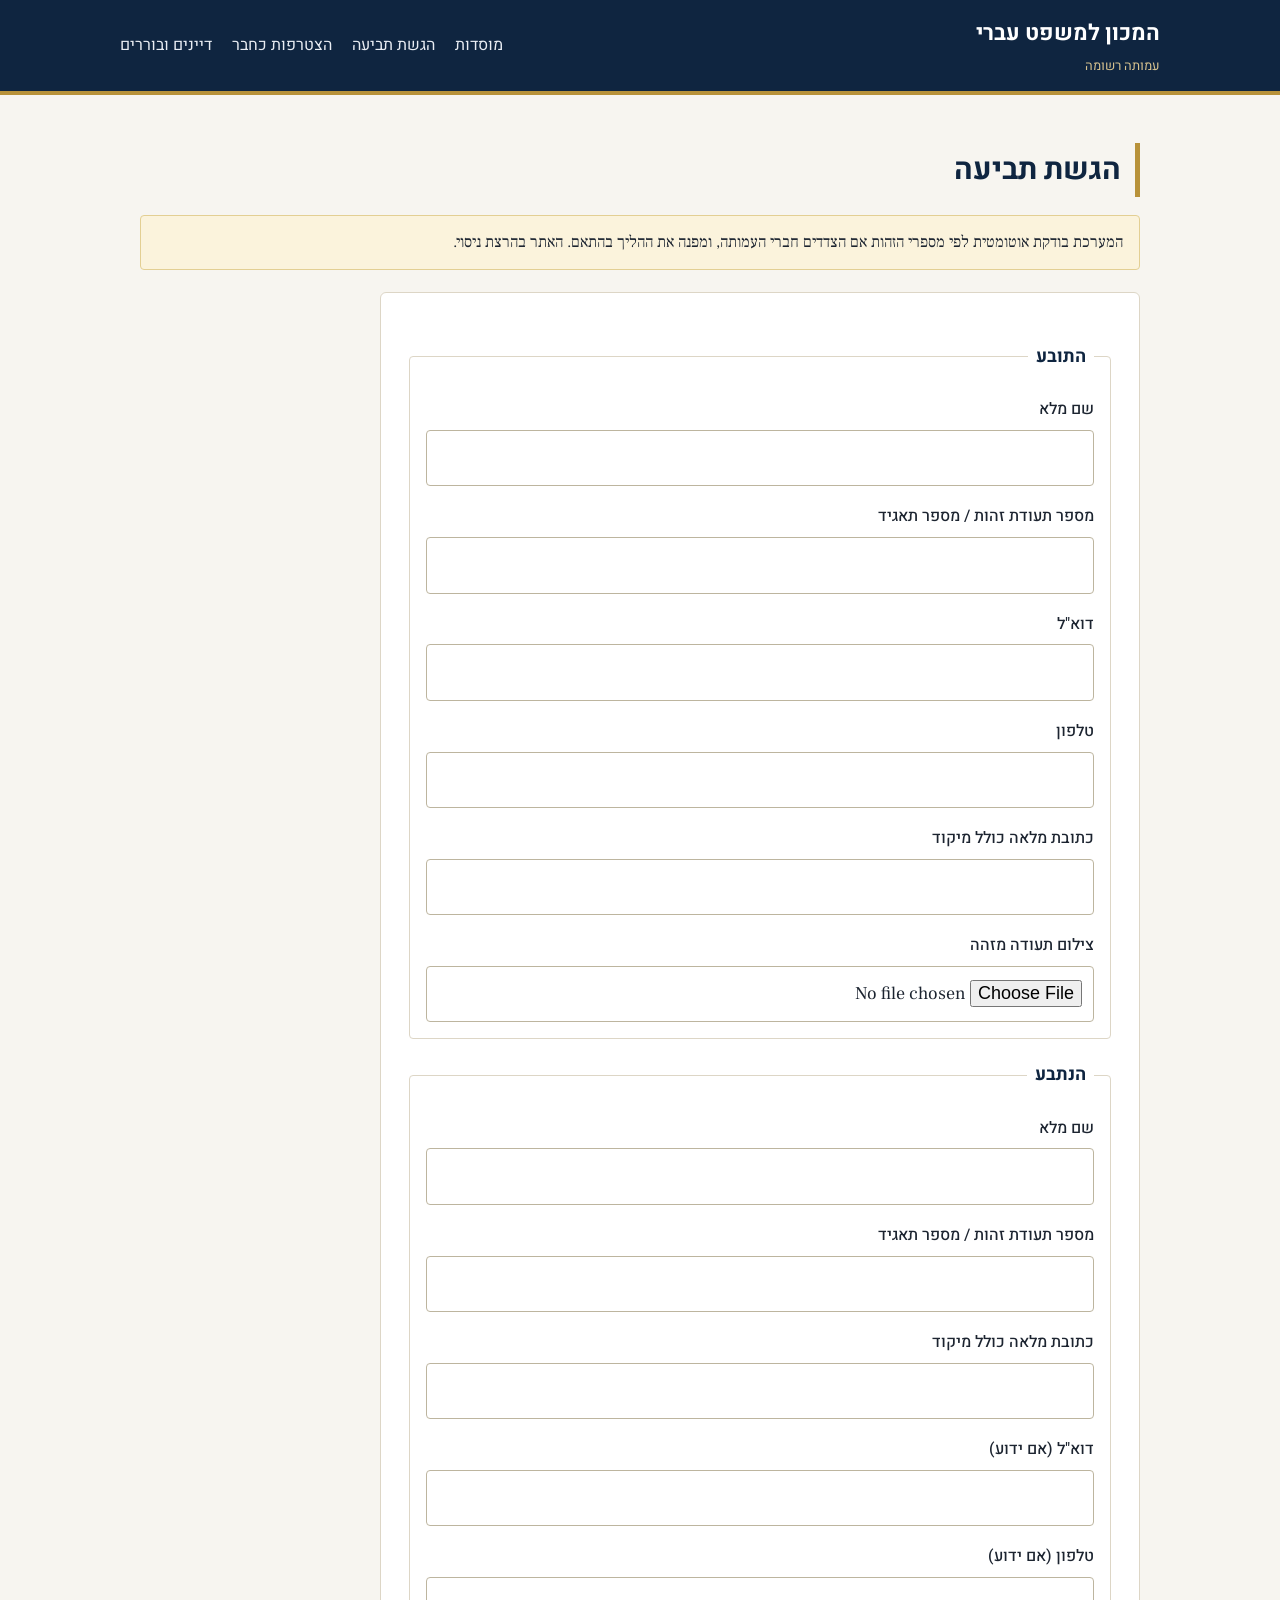
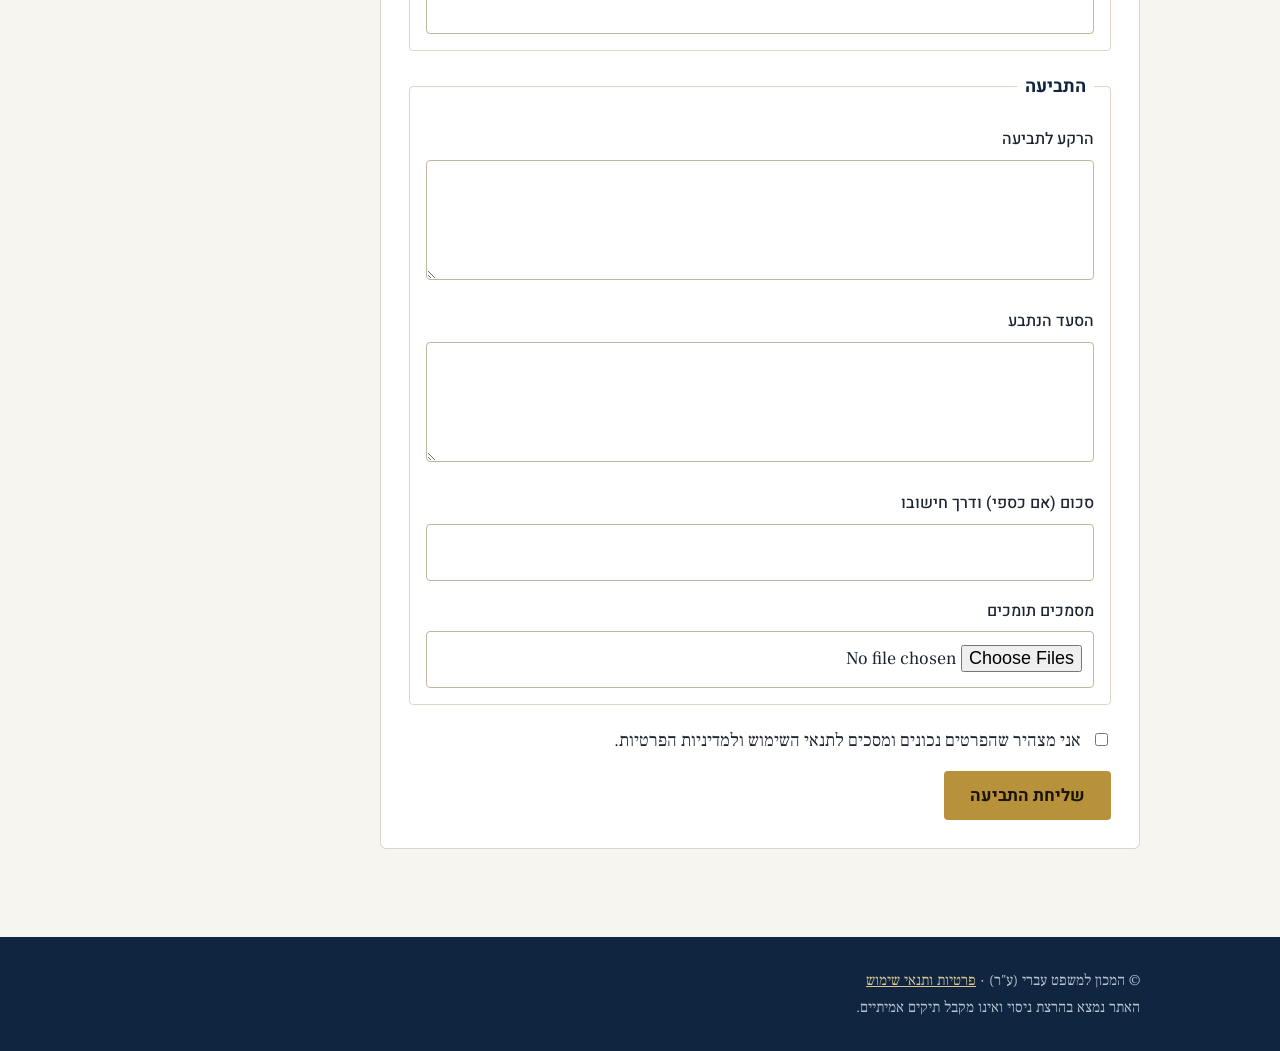
==== claim.html @ c84bb1d9 "Add files via upload" ====
<!doctype html><html lang="he" dir="rtl"><head><meta charset="utf-8"><meta name="viewport" content="width=device-width,initial-scale=1">
<meta name="robots" content="noindex,nofollow"><title>הגשת תביעה | המכון למשפט עברי</title>
<link rel="preconnect" href="https://fonts.googleapis.com"><link href="https://fonts.googleapis.com/css2?family=Frank+Ruhl+Libre:wght@400;700&family=Heebo:wght@400;500;700&display=swap" rel="stylesheet">
<link rel="stylesheet" href="styles.css"></head><body>
<header><div class="wrap top"><a class="brand" href="index.html">המכון למשפט עברי<small>עמותה רשומה</small></a>
<nav class="nav"><a href="index.html#institutions">מוסדות</a><a href="claim.html">הגשת תביעה</a><a href="join.html">הצטרפות כחבר</a><a href="judge.html">דיינים ובוררים</a></nav></div></header>
<section><div class="wrap"><h2>הגשת תביעה</h2><p class="note">המערכת בודקת אוטומטית לפי מספרי הזהות אם הצדדים חברי העמותה, ומפנה את ההליך בהתאם. האתר בהרצת ניסוי.</p>
<form class="f" data-kind="claim"><fieldset><legend>התובע</legend><label>שם מלא</label><input name="p_name" required><label>מספר תעודת זהות / מספר תאגיד</label><input name="p_id" required inputmode="numeric"><label>דוא"ל</label><input name="p_email" type="email" required><label>טלפון</label><input name="p_phone" required><label>כתובת מלאה כולל מיקוד</label><input name="p_addr" required><label>צילום תעודה מזהה</label><input name="p_idfile" type="file" accept=".jpg,.jpeg,.png,.pdf" required></fieldset>
<fieldset><legend>הנתבע</legend><label>שם מלא</label><input name="d_name" required><label>מספר תעודת זהות / מספר תאגיד</label><input name="d_id" required inputmode="numeric"><label>כתובת מלאה כולל מיקוד</label><input name="d_addr" required><label>דוא"ל (אם ידוע)</label><input name="d_email" type="email"><label>טלפון (אם ידוע)</label><input name="d_phone"></fieldset>
<fieldset><legend>התביעה</legend><label>הרקע לתביעה</label><textarea name="background" required></textarea><label>הסעד הנתבע</label><textarea name="relief" required></textarea><label>סכום (אם כספי) ודרך חישובו</label><input name="amount"><label>מסמכים תומכים</label><input name="docs" type="file" multiple></fieldset>
<div class="chk"><input type="checkbox" name="consent" required><span>אני מצהיר שהפרטים נכונים ומסכים לתנאי השימוש ולמדיניות הפרטיות.</span></div>
<button class="btn" type="submit">שליחת התביעה</button><div id="msg"></div></form></div></section>
<footer><div class="wrap">© המכון למשפט עברי (ע"ר) · <a href="privacy.html">פרטיות ותנאי שימוש</a><br>האתר נמצא בהרצת ניסוי ואינו מקבל תיקים אמיתיים.</div></footer>
<script src="app.js"></script></body></html>
---- styles.css ----
:root{--navy:#0f2540;--navy2:#1b3a63;--gold:#b8923a;--bg:#f7f5f0;--ink:#1c2430;--mute:#5d6877;--line:#ddd6c6;--ok:#2f6b3f;--err:#9b2c2c}
*{box-sizing:border-box}html{scroll-behavior:smooth}
body{margin:0;font-family:"Frank Ruhl Libre","David Libre",Georgia,serif;background:var(--bg);color:var(--ink);line-height:1.8;font-size:18px}
h1,h2,h3,.nav{font-family:"Heebo","Assistant",Arial,sans-serif}
header{background:var(--navy);color:#fff;border-bottom:4px solid var(--gold)}
.wrap{max-width:1040px;margin:0 auto;padding:0 20px}
.top{display:flex;align-items:center;justify-content:space-between;gap:16px;padding:14px 0;flex-wrap:wrap}
.brand{font-family:"Heebo",Arial,sans-serif;font-weight:700;font-size:22px;color:#fff;text-decoration:none}
.brand small{display:block;font-weight:400;font-size:13px;color:#d9c48f}
.nav a{color:#e9edf3;text-decoration:none;margin-inline-start:20px;font-size:16px}
.nav a:hover,.nav a.on{color:var(--gold)}
.hero{background:linear-gradient(135deg,var(--navy),var(--navy2));color:#fff;padding:72px 0}
.hero h1{font-size:44px;margin:0 0 12px;line-height:1.25}.hero p{max-width:640px;color:#d8e0ec;font-size:20px}
.btn{display:inline-block;background:var(--gold);color:#1a1405;padding:12px 26px;border-radius:4px;text-decoration:none;font-family:"Heebo",Arial,sans-serif;font-weight:700;border:0;cursor:pointer;font-size:17px;margin-inline-end:10px}
.btn.alt{background:transparent;border:2px solid var(--gold);color:#fff}
section{padding:48px 0}h2{color:var(--navy);font-size:30px;margin:0 0 18px;border-inline-start:5px solid var(--gold);padding-inline-start:14px}
.grid{display:grid;grid-template-columns:repeat(auto-fit,minmax(260px,1fr));gap:20px}
.card{background:#fff;border:1px solid var(--line);border-radius:6px;padding:22px}.card h3{margin:0 0 8px;color:var(--navy)}
form.f{background:#fff;border:1px solid var(--line);border-radius:6px;padding:28px;max-width:760px}
label{display:block;font-family:"Heebo",Arial,sans-serif;font-weight:500;margin:16px 0 6px;font-size:16px}
input,select,textarea{width:100%;padding:11px;border:1px solid #bdb59f;border-radius:4px;font:inherit;background:#fff}
textarea{min-height:120px}fieldset{border:1px solid var(--line);border-radius:4px;margin:20px 0;padding:6px 16px 16px}legend{font-family:"Heebo",Arial,sans-serif;color:var(--navy);font-weight:700;padding:0 8px}
.chk{display:flex;gap:10px;align-items:flex-start;margin:14px 0}.chk input{width:auto;margin-top:8px}
#msg{margin-top:18px;padding:14px;border-radius:4px;display:none}#msg.ok{display:block;background:#e6f2e9;color:var(--ok)}#msg.err{display:block;background:#f8e6e6;color:var(--err)}
.note{background:#fbf3dc;border:1px solid #e3cf93;padding:12px 16px;border-radius:4px;font-size:16px;margin:0 0 22px}
footer{background:var(--navy);color:#b9c4d4;padding:30px 0;font-size:15px;margin-top:40px}footer a{color:#d9c48f}
@media(max-width:640px){.hero h1{font-size:32px}.nav a{margin-inline-start:12px}}
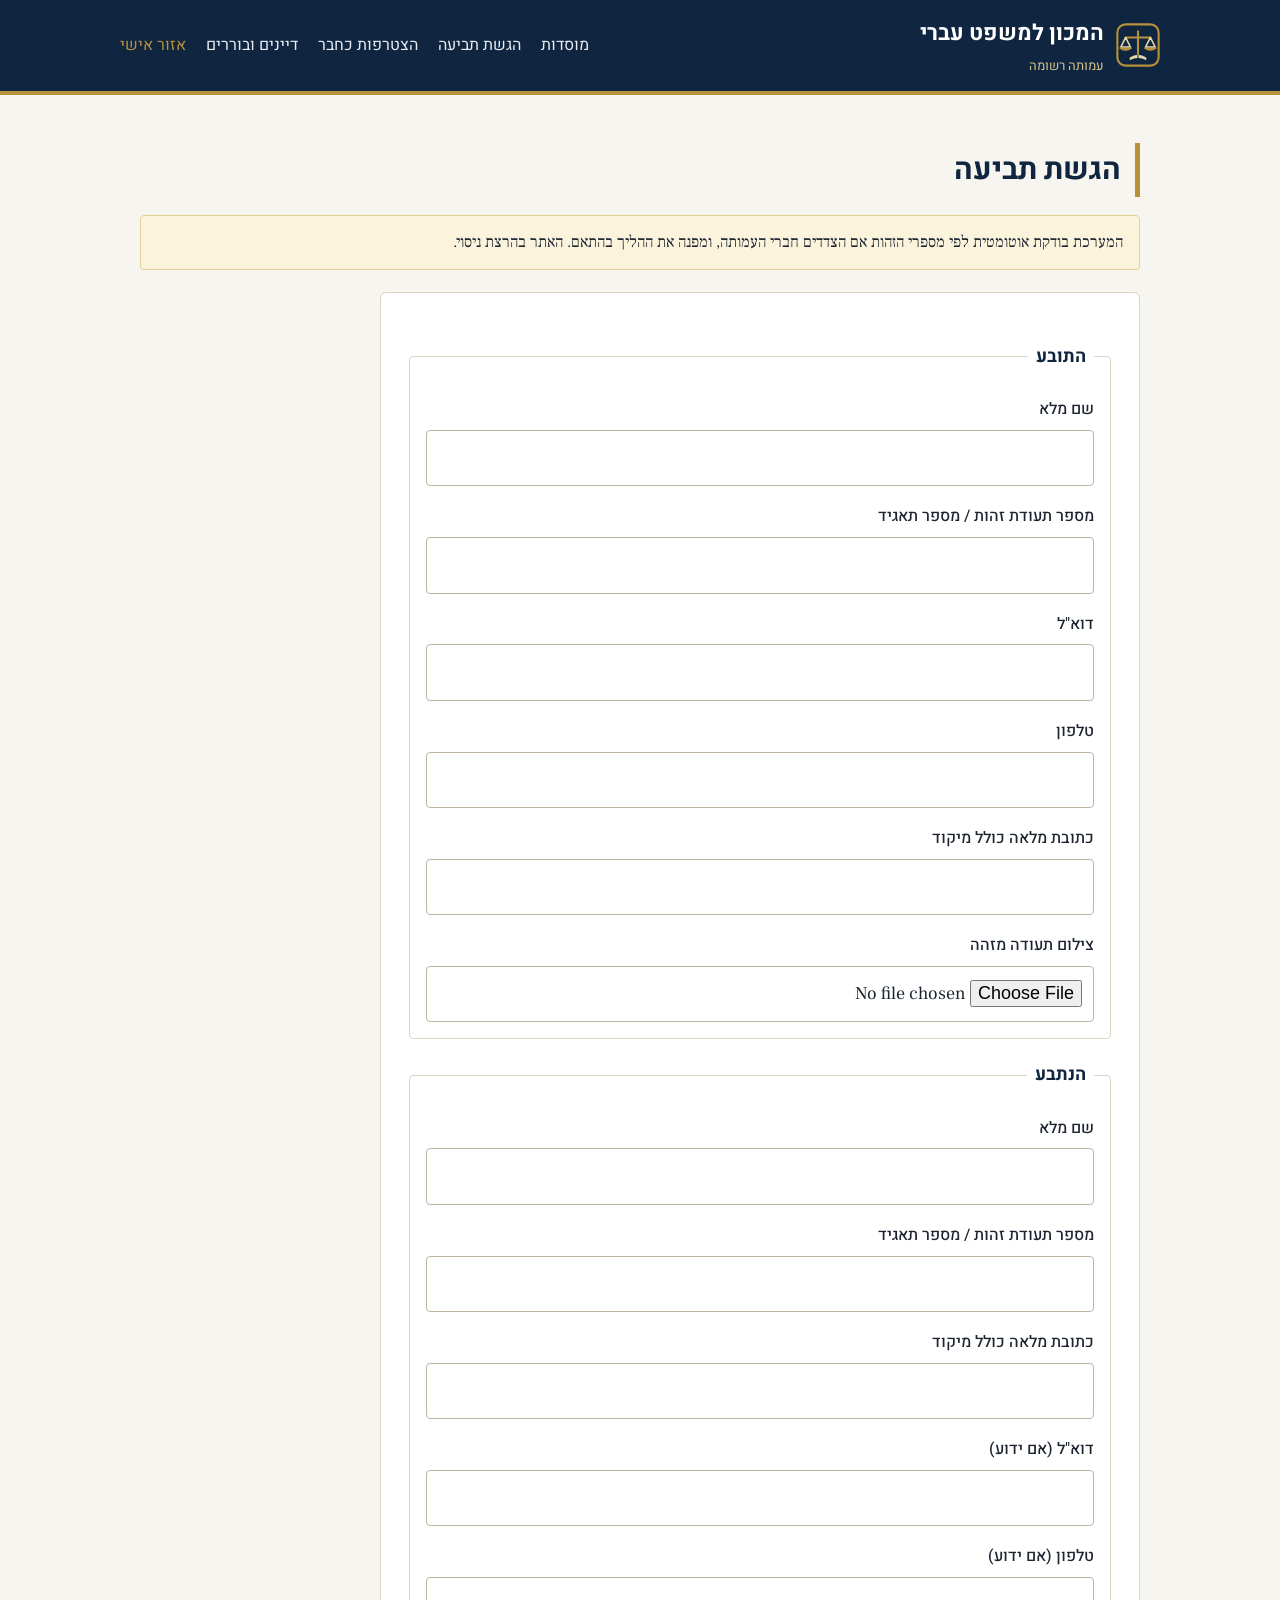
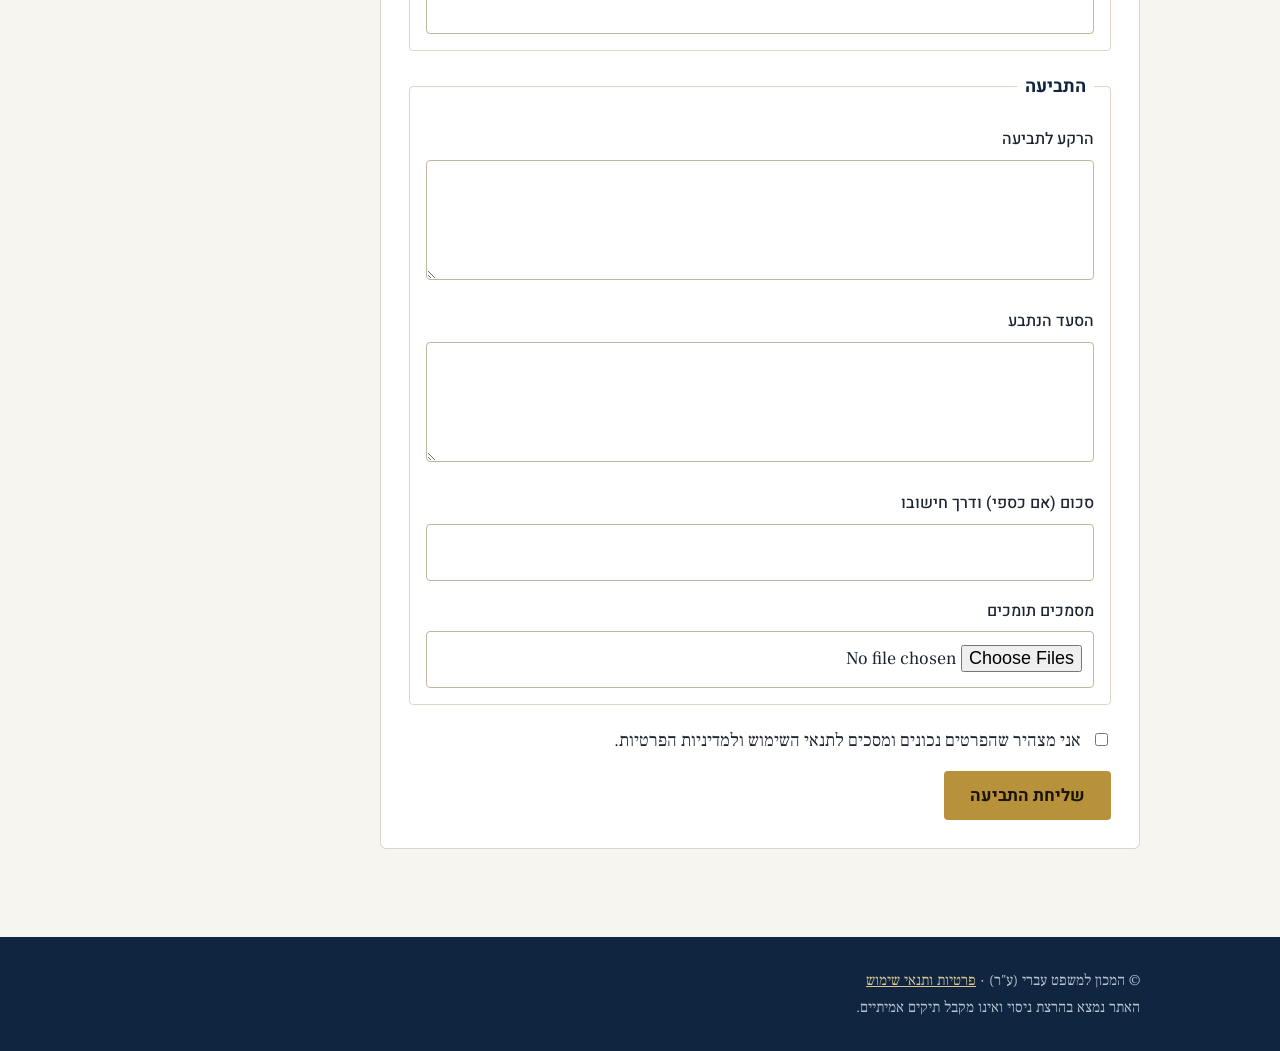
==== commit 63a1c380: "Add files via upload" ====
--- a/claim.html
+++ b/claim.html
@@ -1,9 +1,9 @@
 <!doctype html><html lang="he" dir="rtl"><head><meta charset="utf-8"><meta name="viewport" content="width=device-width,initial-scale=1">
-<meta name="robots" content="noindex,nofollow"><title>הגשת תביעה | המכון למשפט עברי</title>
+<link rel="icon" href="logo.svg" type="image/svg+xml"><meta name="robots" content="noindex,nofollow"><title>הגשת תביעה | המכון למשפט עברי</title>
 <link rel="preconnect" href="https://fonts.googleapis.com"><link href="https://fonts.googleapis.com/css2?family=Frank+Ruhl+Libre:wght@400;700&family=Heebo:wght@400;500;700&display=swap" rel="stylesheet">
 <link rel="stylesheet" href="styles.css"></head><body>
-<header><div class="wrap top"><a class="brand" href="index.html">המכון למשפט עברי<small>עמותה רשומה</small></a>
-<nav class="nav"><a href="index.html#institutions">מוסדות</a><a href="claim.html">הגשת תביעה</a><a href="join.html">הצטרפות כחבר</a><a href="judge.html">דיינים ובוררים</a></nav></div></header>
+<header><div class="wrap top"><a class="brand" href="index.html"><img src="logo.svg" alt="" width="44" height="44"><span>המכון למשפט עברי<small>עמותה רשומה</small></span></a>
+<nav class="nav"><a href="index.html#institutions">מוסדות</a><a href="claim.html">הגשת תביעה</a><a href="join.html">הצטרפות כחבר</a><a href="judge.html">דיינים ובוררים</a><a href="portal.html" class="on">אזור אישי</a></nav></div></header>
 <section><div class="wrap"><h2>הגשת תביעה</h2><p class="note">המערכת בודקת אוטומטית לפי מספרי הזהות אם הצדדים חברי העמותה, ומפנה את ההליך בהתאם. האתר בהרצת ניסוי.</p>
 <form class="f" data-kind="claim"><fieldset><legend>התובע</legend><label>שם מלא</label><input name="p_name" required><label>מספר תעודת זהות / מספר תאגיד</label><input name="p_id" required inputmode="numeric"><label>דוא"ל</label><input name="p_email" type="email" required><label>טלפון</label><input name="p_phone" required><label>כתובת מלאה כולל מיקוד</label><input name="p_addr" required><label>צילום תעודה מזהה</label><input name="p_idfile" type="file" accept=".jpg,.jpeg,.png,.pdf" required></fieldset>
 <fieldset><legend>הנתבע</legend><label>שם מלא</label><input name="d_name" required><label>מספר תעודת זהות / מספר תאגיד</label><input name="d_id" required inputmode="numeric"><label>כתובת מלאה כולל מיקוד</label><input name="d_addr" required><label>דוא"ל (אם ידוע)</label><input name="d_email" type="email"><label>טלפון (אם ידוע)</label><input name="d_phone"></fieldset>
--- a/styles.css
+++ b/styles.css
@@ -25,3 +25,8 @@
 .note{background:#fbf3dc;border:1px solid #e3cf93;padding:12px 16px;border-radius:4px;font-size:16px;margin:0 0 22px}
 footer{background:var(--navy);color:#b9c4d4;padding:30px 0;font-size:15px;margin-top:40px}footer a{color:#d9c48f}
 @media(max-width:640px){.hero h1{font-size:32px}.nav a{margin-inline-start:12px}}
+.brand{display:flex;align-items:center;gap:12px}.brand img{display:block}
+.tabs{display:flex;gap:8px;flex-wrap:wrap;margin:0 0 20px}.tabs button{font-family:"Heebo",Arial,sans-serif;padding:9px 18px;border:1px solid var(--line);background:#fff;border-radius:4px;cursor:pointer;font-size:16px}.tabs button.on{background:var(--navy);color:#fff;border-color:var(--navy)}
+table{width:100%;border-collapse:collapse;background:#fff;font-size:15px;font-family:"Heebo",Arial,sans-serif}th,td{border:1px solid var(--line);padding:8px 10px;text-align:right;vertical-align:top}th{background:#efe9da}
+.pill{display:inline-block;padding:2px 10px;border-radius:12px;background:#efe9da;font-size:13px}.ev{border-inline-start:3px solid var(--gold);padding:6px 14px;margin:10px 0;background:#fff}.ev small{color:var(--mute)}
+.btn.sm{padding:6px 14px;font-size:14px;margin:2px}.rankrow{display:flex;gap:10px;align-items:center;margin:6px 0}.rankrow input{width:70px}
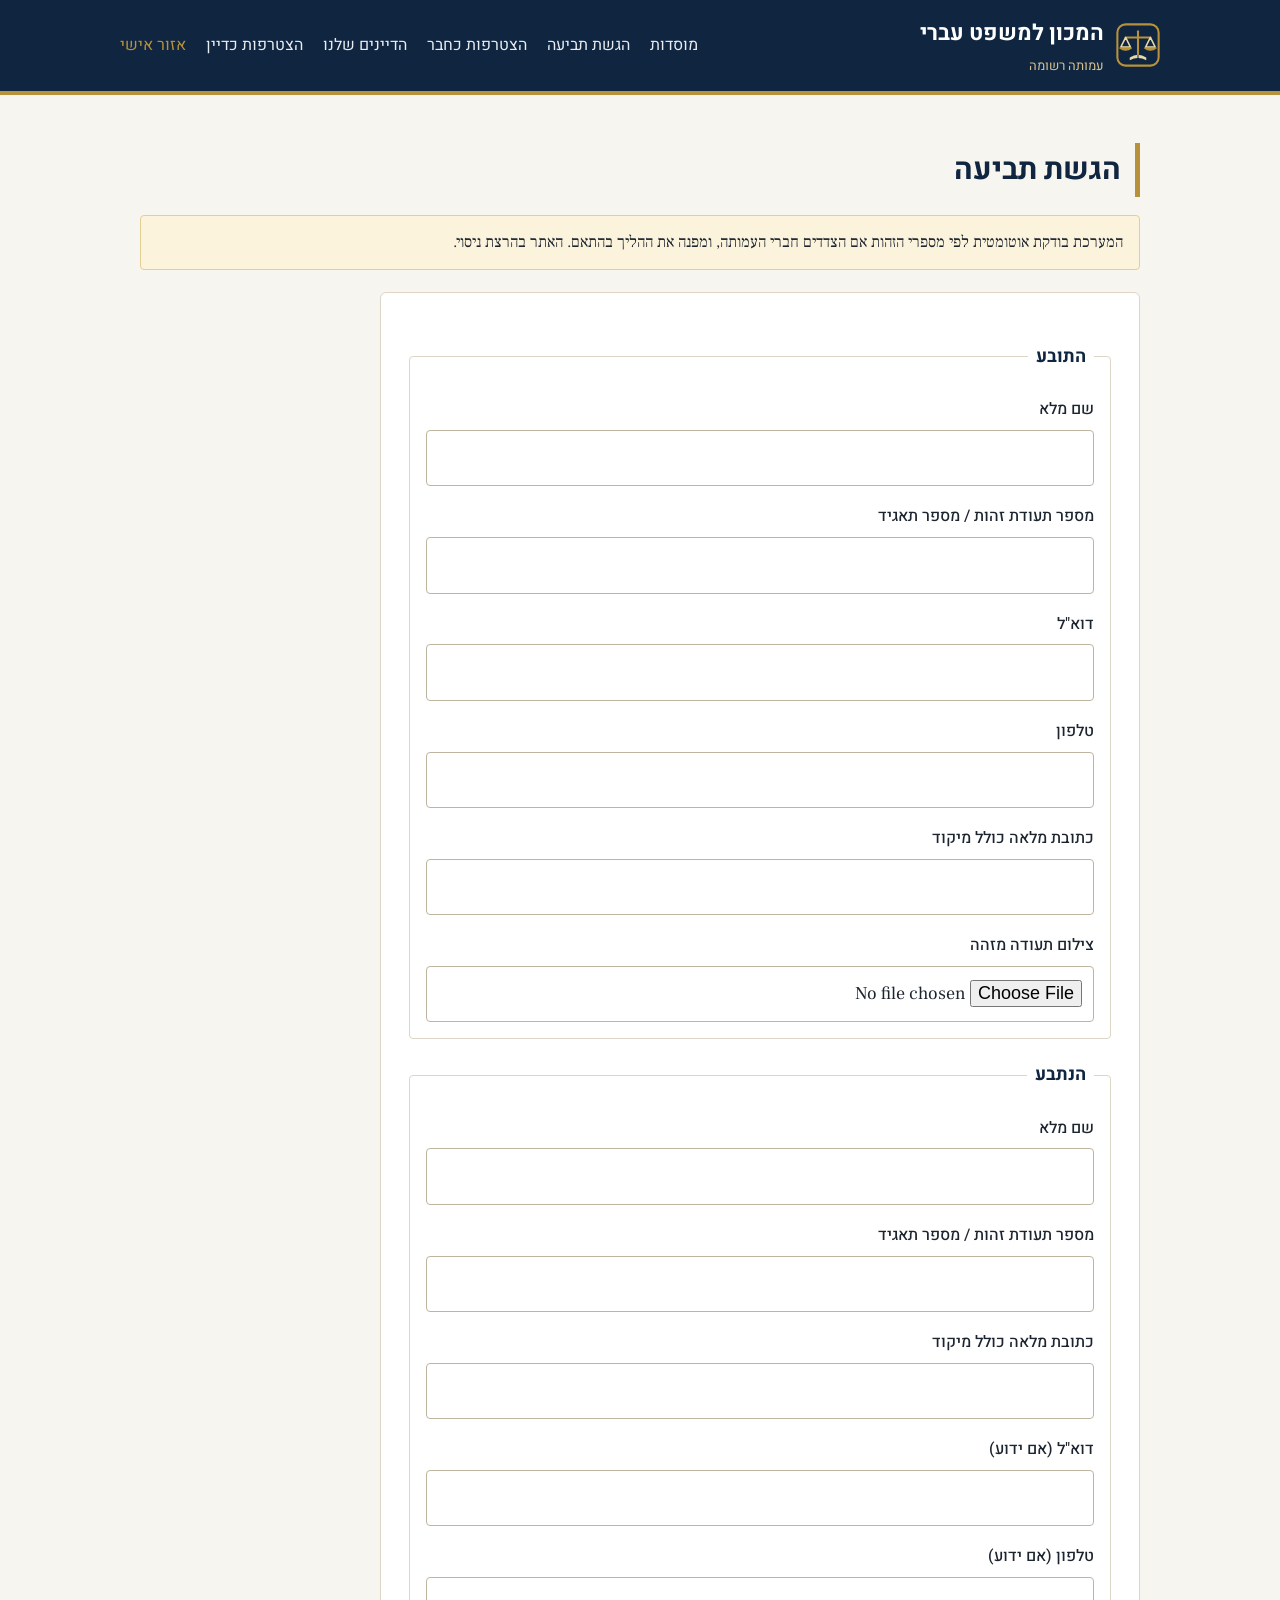
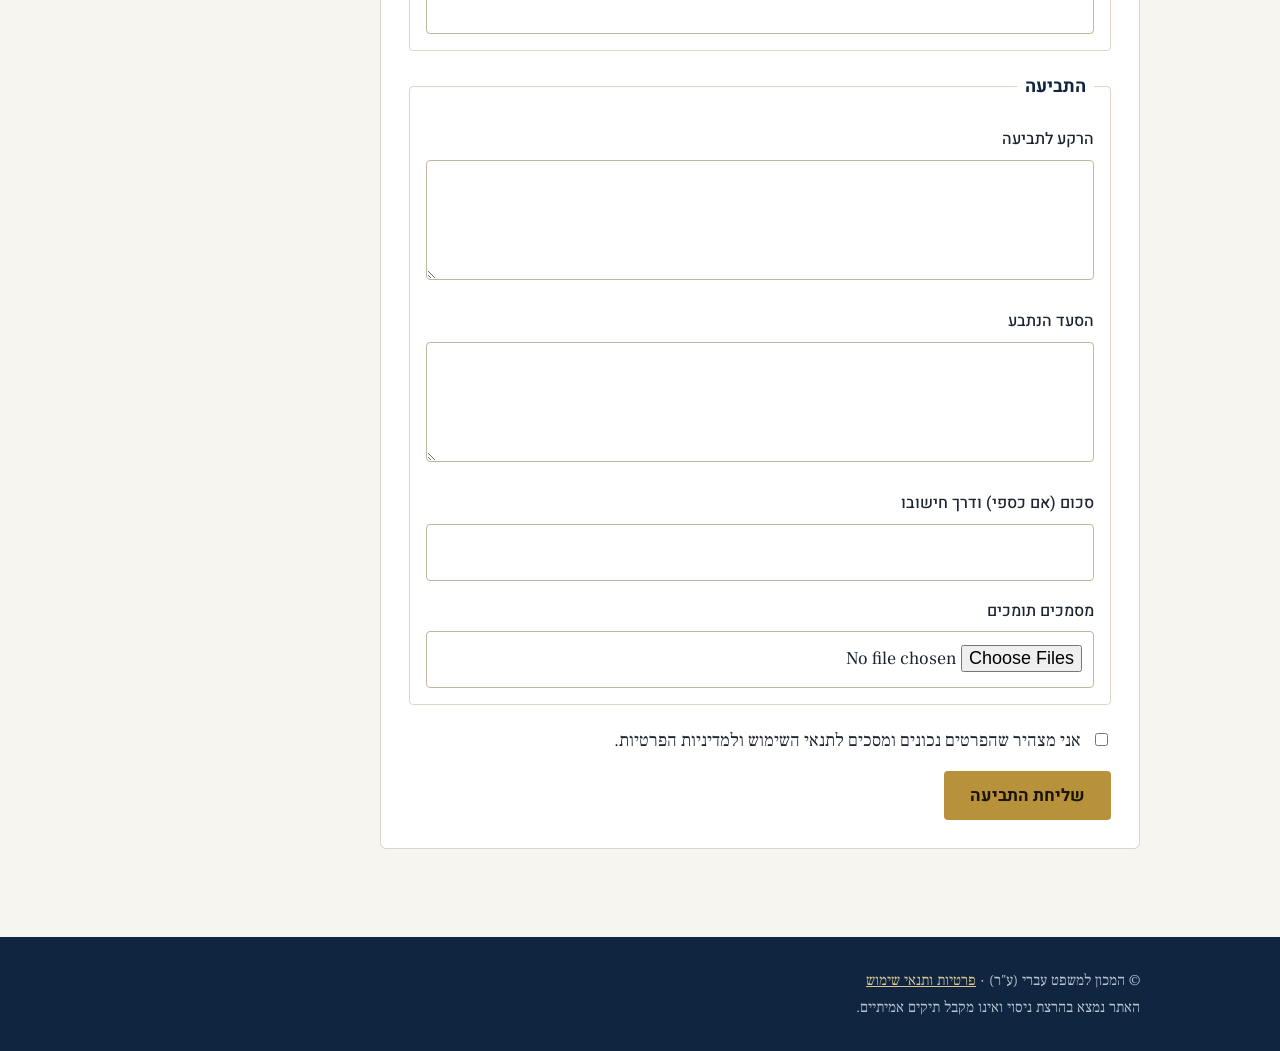
==== commit d377cfa2: "Add files via upload" ====
--- a/claim.html
+++ b/claim.html
@@ -3,7 +3,7 @@
 <link rel="preconnect" href="https://fonts.googleapis.com"><link href="https://fonts.googleapis.com/css2?family=Frank+Ruhl+Libre:wght@400;700&family=Heebo:wght@400;500;700&display=swap" rel="stylesheet">
 <link rel="stylesheet" href="styles.css"></head><body>
 <header><div class="wrap top"><a class="brand" href="index.html"><img src="logo.svg" alt="" width="44" height="44"><span>המכון למשפט עברי<small>עמותה רשומה</small></span></a>
-<nav class="nav"><a href="index.html#institutions">מוסדות</a><a href="claim.html">הגשת תביעה</a><a href="join.html">הצטרפות כחבר</a><a href="judge.html">דיינים ובוררים</a><a href="portal.html" class="on">אזור אישי</a></nav></div></header>
+<nav class="nav"><a href="index.html#institutions">מוסדות</a><a href="claim.html">הגשת תביעה</a><a href="join.html">הצטרפות כחבר</a><a href="judges.html">הדיינים שלנו</a><a href="judge.html">הצטרפות כדיין</a><a href="portal.html" class="on">אזור אישי</a></nav></div></header>
 <section><div class="wrap"><h2>הגשת תביעה</h2><p class="note">המערכת בודקת אוטומטית לפי מספרי הזהות אם הצדדים חברי העמותה, ומפנה את ההליך בהתאם. האתר בהרצת ניסוי.</p>
 <form class="f" data-kind="claim"><fieldset><legend>התובע</legend><label>שם מלא</label><input name="p_name" required><label>מספר תעודת זהות / מספר תאגיד</label><input name="p_id" required inputmode="numeric"><label>דוא"ל</label><input name="p_email" type="email" required><label>טלפון</label><input name="p_phone" required><label>כתובת מלאה כולל מיקוד</label><input name="p_addr" required><label>צילום תעודה מזהה</label><input name="p_idfile" type="file" accept=".jpg,.jpeg,.png,.pdf" required></fieldset>
 <fieldset><legend>הנתבע</legend><label>שם מלא</label><input name="d_name" required><label>מספר תעודת זהות / מספר תאגיד</label><input name="d_id" required inputmode="numeric"><label>כתובת מלאה כולל מיקוד</label><input name="d_addr" required><label>דוא"ל (אם ידוע)</label><input name="d_email" type="email"><label>טלפון (אם ידוע)</label><input name="d_phone"></fieldset>
--- a/styles.css
+++ b/styles.css
@@ -30,3 +30,5 @@
 table{width:100%;border-collapse:collapse;background:#fff;font-size:15px;font-family:"Heebo",Arial,sans-serif}th,td{border:1px solid var(--line);padding:8px 10px;text-align:right;vertical-align:top}th{background:#efe9da}
 .pill{display:inline-block;padding:2px 10px;border-radius:12px;background:#efe9da;font-size:13px}.ev{border-inline-start:3px solid var(--gold);padding:6px 14px;margin:10px 0;background:#fff}.ev small{color:var(--mute)}
 .btn.sm{padding:6px 14px;font-size:14px;margin:2px}.rankrow{display:flex;gap:10px;align-items:center;margin:6px 0}.rankrow input{width:70px}
+.chkgrid{display:grid;grid-template-columns:repeat(auto-fit,minmax(220px,1fr));gap:2px 16px}.chkgrid .chk{margin:4px 0}.chkgrid label{margin:0;font-weight:400}
+.jph{width:96px;height:96px;border-radius:50%;object-fit:cover;border:3px solid var(--gold);display:block;margin-bottom:10px}.jph0{display:flex;align-items:center;justify-content:center;background:var(--navy);color:#fff;font:700 38px "Heebo",Arial,sans-serif}a.jc{text-decoration:none;color:inherit}a.jc:hover{border-color:var(--gold)}.jone{display:flex;gap:22px;align-items:flex-start;flex-wrap:wrap}.jone .jph{width:150px;height:150px}.jone>div{flex:1;min-width:240px}
